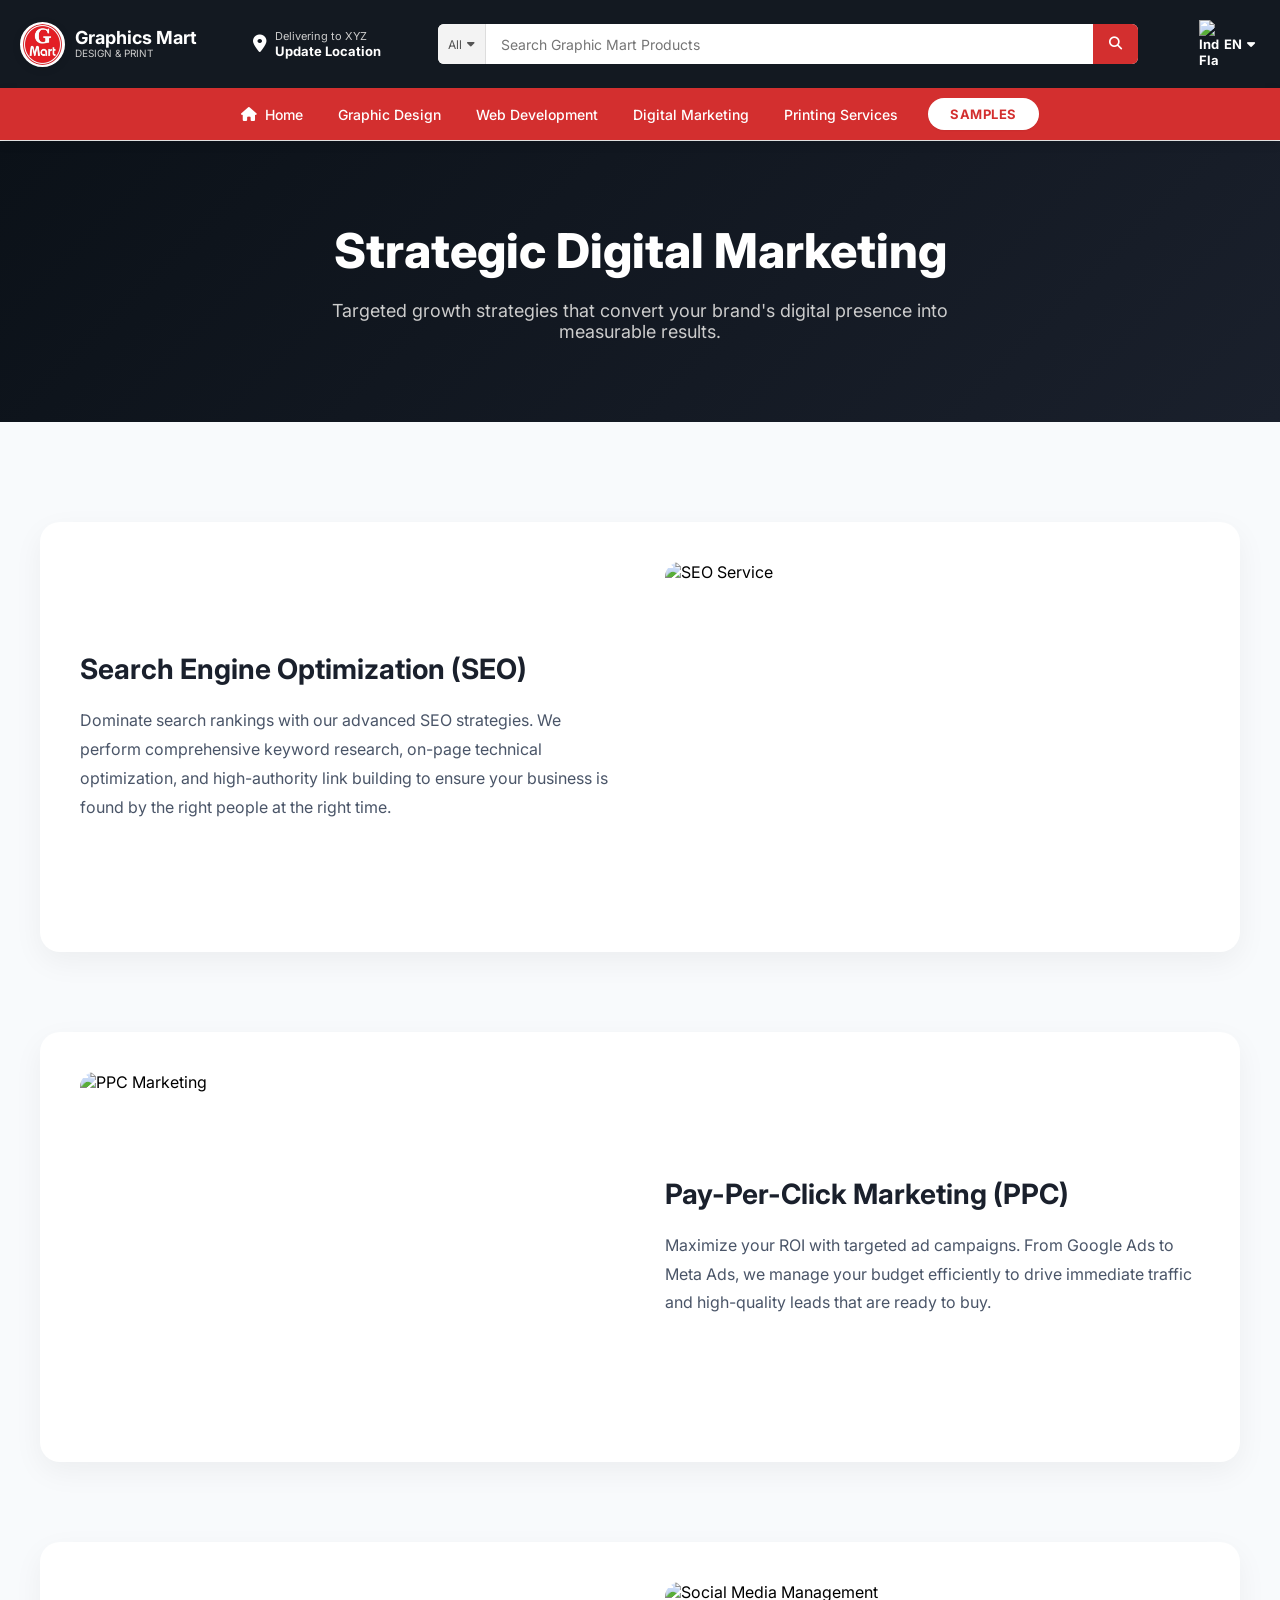
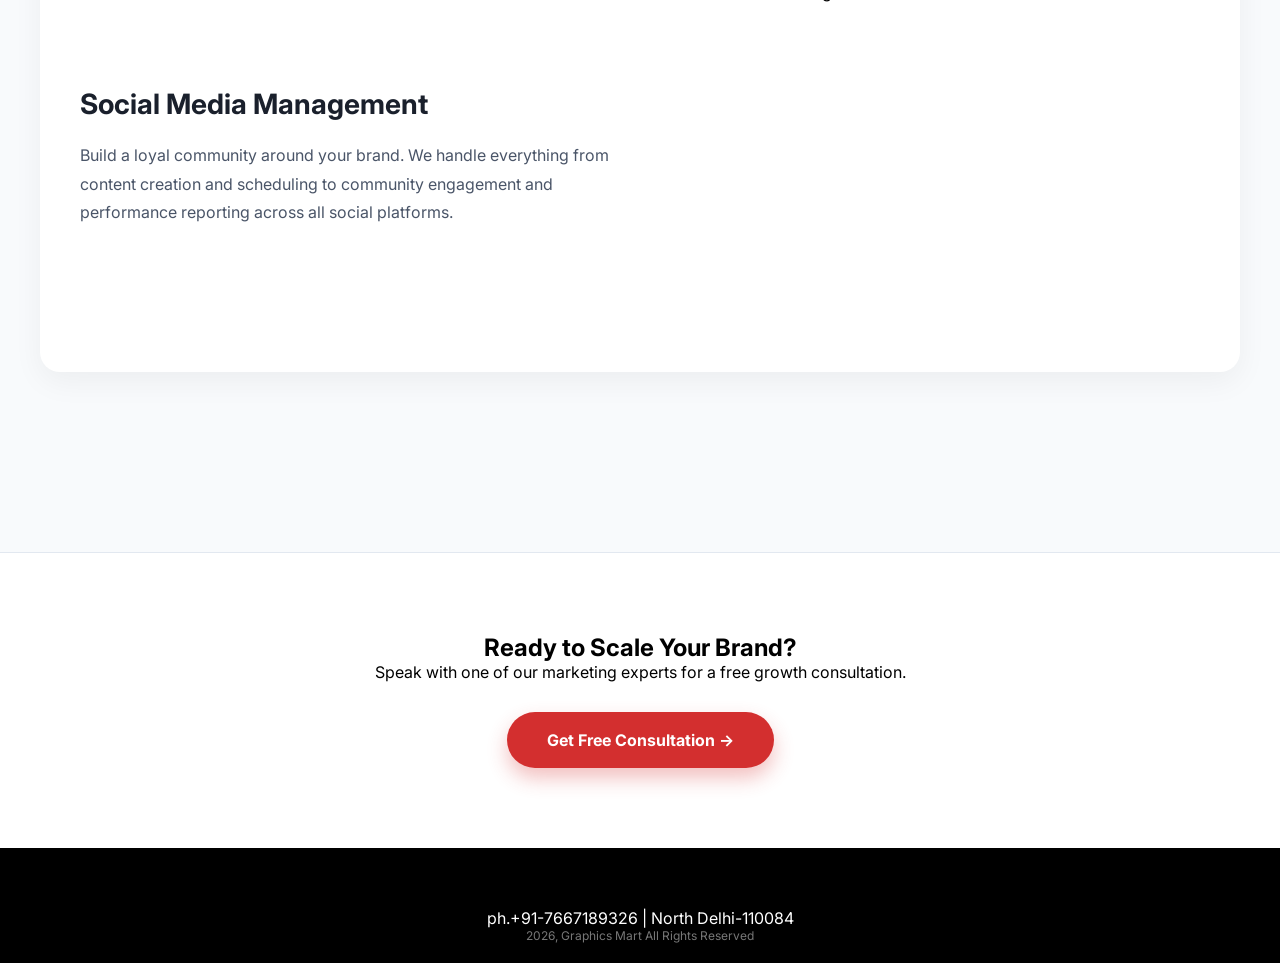
==== digital-marketing.html @ 922ae858 "feat: Add dedicated service pages for Digital Marketing, Web Development, Printing, and Graphic Desi" ====
<!DOCTYPE html>
<html lang="en">

<head>
    <meta charset="UTF-8">
    <meta name="viewport" content="width=device-width, initial-scale=1.0">
    <title>Digital Marketing | Graphics Mart</title>

    <link href="https://fonts.googleapis.com/css2?family=Inter:wght@400;600;700&display=swap" rel="stylesheet">
    <link rel="stylesheet" href="style.css">
    <link rel="stylesheet" href="digital-marketing.css">

    <link rel="stylesheet" href="https://cdnjs.cloudflare.com/ajax/libs/font-awesome/6.5.0/css/all.min.css">
</head>

<body>


    <header class="main-header">
        <div class="top-nav">
            <div class="container-fluid header-flex">
                <div class="logo-section">
                    <a href="index.html" class="logo-box">
                        <img src="assets/logo.png" alt="Graphics Mart Logo" class="brand-logo">
                        <div class="logo-text">
                            <span class="brand-name">Graphics Mart</span>
                            <span class="brand-tagline">Design & Print</span>
                        </div>
                    </a>
                </div>

                <div class="location-section">
                    <i class="fa-solid fa-location-dot"></i>
                    <div class="location-text">
                        <span class="line-1">Delivering to XYZ</span>
                        <span class="line-2">Update Location</span>
                    </div>
                </div>

                <div class="search-section">
                    <div class="search-bar">
                        <div class="search-dropdown">
                            <span>All</span>
                            <i class="fa-solid fa-caret-down"></i>
                        </div>
                        <input type="text" placeholder="Search Graphic Mart Products" class="search-input">
                        <button class="search-btn">
                            <i class="fa-solid fa-magnifying-glass"></i>
                        </button>
                    </div>
                </div>

                <div class="nav-controls">
                    <div class="nav-item language">
                        <img src="https://upload.wikimedia.org/wikipedia/en/thumb/4/41/Flag_of_India.svg/20px-Flag_of_India.svg.png"
                            alt="India Flag" class="flag">
                        <span>EN</span>
                        <i class="fa-solid fa-caret-down"></i>
                        <div class="lang-dropdown">
                            <div class="lang-option active">
                                <img src="https://upload.wikimedia.org/wikipedia/en/thumb/4/41/Flag_of_India.svg/20px-Flag_of_India.svg.png"
                                    alt="India">
                                <span>English (EN) - IN</span>
                            </div>
                            <div class="lang-option">
                                <img src="https://upload.wikimedia.org/wikipedia/en/thumb/a/a4/Flag_of_the_United_States.svg/20px-Flag_of_the_United_States.svg.png"
                                    alt="USA">
                                <span>English (EN) - US</span>
                            </div>
                            <div class="lang-option">
                                <img src="https://upload.wikimedia.org/wikipedia/en/thumb/a/ae/Flag_of_the_United_Kingdom.svg/20px-Flag_of_the_United_Kingdom.svg.png"
                                    alt="UK">
                                <span>English (EN) - UK</span>
                            </div>
                            <div class="lang-option">
                                <img src="https://upload.wikimedia.org/wikipedia/commons/thumb/c/cb/Flag_of_the_United_Arab_Emirates.svg/20px-Flag_of_the_United_Arab_Emirates.svg.png"
                                    alt="UAE">
                                <span>Arabic (AR) - AE</span>
                            </div>
                        </div>
                    </div>
                </div>
                <div class="hamburger" id="hamburger">
                    <span></span><span></span><span></span>
                </div>
            </div>
        </div>

        <div class="sub-nav">
            <div class="container header-flex">
                <ul class="sub-nav-links">
                    <li><a href="index.html"><i class="fa-solid fa-house"></i> Home</a></li>
                    <li><a href="graphic-design.html">Graphic Design</a></li>
                    <li><a href="web-development.html">Web Development</a></li>
                    <li><a href="digital-marketing.html">Digital Marketing</a></li>
                    <li><a href="printing-services.html">Printing Services</a></li>
                </ul>
                <a href="#" class="btn-samples">Samples</a>
            </div>
        </div>
    </header>

    <main>
        <section class="page-hero">
            <div class="container">
                <h1>Strategic <span>Digital Marketing</span></h1>
                <p>Targeted growth strategies that convert your brand's digital presence into measurable results.</p>
            </div>
        </section>

        <section class="marketing-services">
            <div class="container">
                <div class="service-row">
                    <div class="service-text">
                        <h3>Search Engine Optimization (SEO)</h3>
                        <p>Dominate search rankings with our advanced SEO strategies. We perform comprehensive keyword
                            research, on-page technical optimization, and high-authority link building to ensure your
                            business is found by the right people at the right time.</p>
                    </div>
                    <div class="service-img">
                        <img src="https://images.unsplash.com/photo-1460925895917-afdab827c52f?auto=format&fit=crop&q=80&w=800"
                            alt="SEO Service">
                    </div>
                </div>

                <div class="service-row">
                    <div class="service-text">
                        <h3>Pay-Per-Click Marketing (PPC)</h3>
                        <p>Maximize your ROI with targeted ad campaigns. From Google Ads to Meta Ads, we manage your
                            budget efficiently to drive immediate traffic and high-quality leads that are ready to buy.
                        </p>
                    </div>
                    <div class="service-img">
                        <img src="https://images.unsplash.com/photo-1557838923-2985c318be48?auto=format&fit=crop&q=80&w=800"
                            alt="PPC Marketing">
                    </div>
                </div>

                <div class="service-row">
                    <div class="service-text">
                        <h3>Social Media Management</h3>
                        <p>Build a loyal community around your brand. We handle everything from content creation and
                            scheduling to community engagement and performance reporting across all social platforms.
                        </p>
                    </div>
                    <div class="service-img">
                        <img src="https://images.unsplash.com/photo-1611162616305-c69b3fa7fbe0?auto=format&fit=crop&q=80&w=800"
                            alt="Social Media Management">
                    </div>
                </div>
            </div>
        </section>

        <section class="cta-section">
            <div class="container">
                <h2>Ready to Scale Your Brand?</h2>
                <p>Speak with one of our marketing experts for a free growth consultation.</p>
                <div style="margin-top: 30px;">
                    <a href="https://wa.me/917667189326" class="btn-large">Get Free Consultation &rarr;</a>
                </div>
            </div>
        </section>
    </main>

    <footer class="main-footer">
        <div class="container text-center">
            <p>ph.+91-7667189326 | North Delhi-110084</p>
        </div>
        <div class="footer-bottom">
            <p>2026, Graphics Mart All Rights Reserved</p>
        </div>
    </footer>

    <script src="script.js"></script>
</body>

</html>
---- style.css ----
/* --- Global Styles --- */
:root {
    --primary: #d32f2f;
    --dark: #0b1118;
    --gray: #666;
    --light: #f4f4f4;
    --white: #ffffff;

    /* Premium Shadow Tokens */
    --shadow-sm: 0 1px 2px 0 rgba(0, 0, 0, 0.05);
    --shadow-md: 0 4px 6px -1px rgba(0, 0, 0, 0.1), 0 2px 4px -1px rgba(0, 0, 0, 0.06);
    --shadow-lg: 0 10px 15px -3px rgba(0, 0, 0, 0.1), 0 4px 6px -2px rgba(0, 0, 0, 0.05);
    --shadow-xl: 0 20px 25px -5px rgba(0, 0, 0, 0.1), 0 10px 10px -5px rgba(0, 0, 0, 0.04);
    --container-max: 1440px;
    /* Modern ultra-wide container */
}

* {
    margin: 0;
    padding: 0;
    box-sizing: border-box;
    font-family: 'Inter', sans-serif;
}

html {
    scroll-behavior: smooth;
}

.container {
    max-width: var(--container-max);
    margin: 0 auto;
    padding: 0 40px;
    /* Greater side padding for whitespace */
}

.text-center {
    text-align: center;
}

/* --- Header & Navigation --- */
.main-header {
    width: 100%;
    position: sticky;
    top: 0;
    z-index: 2000;
    background: rgba(255, 255, 255, 0.8);
    backdrop-filter: blur(12px);
    /* Glassmorphism effect */
    border-bottom: 1px solid rgba(0, 0, 0, 0.05);
}

.top-nav {
    background: #131921;
    color: var(--white);
    padding: 10px 0;
    min-height: 60px;
}

.header-flex {
    display: flex;
    align-items: center;
    justify-content: space-between;
    gap: 15px;
}

.container-fluid {
    padding: 0 20px;
    width: 100%;
}

/* Logo Styles */
.logo-box {
    display: flex;
    align-items: center;
    text-decoration: none;
    gap: 10px;
}

.brand-logo {
    width: 45px;
    height: 45px;
    object-fit: contain;
    border-radius: 50%;
    /* Matching the circular theme */
    border: 2px solid white;
    background: white;
    /* White background to make the red logo pop */
    box-shadow: 0 2px 8px rgba(0, 0, 0, 0.1);
}

.logo-text {
    display: flex;
    flex-direction: column;
}

.brand-name {
    color: white;
    font-weight: 700;
    font-size: 18px;
    line-height: 1;
}

.brand-tagline {
    color: #ccc;
    font-size: 10px;
    text-transform: uppercase;
}

/* Location Styles */
.location-section {
    display: flex;
    align-items: center;
    gap: 8px;
    cursor: pointer;
    min-width: 130px;
}

.location-section i {
    font-size: 18px;
}

.location-text {
    display: flex;
    flex-direction: column;
}

.location-text .line-1 {
    font-size: 11px;
    color: #ccc;
}

.location-text .line-2 {
    font-size: 13px;
    font-weight: 700;
}

/* Search Bar Styles */
.search-section {
    flex-grow: 1;
    max-width: 700px;
}

.search-bar {
    display: flex;
    background: white;
    border-radius: 6px;
    overflow: hidden;
    height: 40px;
    box-shadow: inset 0 2px 4px 0 rgba(0, 0, 0, 0.06);
    /* Inner shadow for depth */
}

.search-dropdown {
    background: #f3f3f3;
    color: #555;
    padding: 0 10px;
    display: flex;
    align-items: center;
    gap: 5px;
    font-size: 12px;
    border-right: 1px solid #ddd;
    cursor: pointer;
}

.search-input {
    flex-grow: 1;
    border: none;
    padding: 0 15px;
    outline: none;
    font-size: 14px;
}

.search-btn {
    background: #d32f2f;
    color: white;
    border: none;
    width: 45px;
    display: flex;
    align-items: center;
    justify-content: center;
    cursor: pointer;
    transition: 0.2s;
}

.search-btn:hover {
    background: #b71c1c;
}

/* Nav Controls */
.nav-controls {
    display: flex;
    align-items: center;
    gap: 20px;
}

.nav-item {
    display: flex;
    flex-direction: column;
    cursor: pointer;
}

.nav-item .line-1 {
    font-size: 11px;
    color: #ccc;
}

.nav-item .line-2 {
    font-size: 13px;
    font-weight: 700;
}

.nav-item.language {
    position: relative;
    /* For absolute positioning of dropdown */
    flex-direction: row;
    align-items: center;
    gap: 5px;
    font-size: 13px;
    font-weight: 700;
    padding: 10px 5px;
}

.lang-dropdown {
    position: absolute;
    top: 100%;
    left: 0;
    background: white;
    min-width: 180px;
    border-radius: 6px;
    box-shadow: var(--shadow-lg);
    border: 1px solid #eef2f6;
    padding: 10px 0;
    opacity: 0;
    visibility: hidden;
    transform: translateY(10px);
    transition: all 0.3s ease;
    z-index: 1001;
    color: var(--dark);
}

.nav-item.language:hover .lang-dropdown {
    opacity: 1;
    visibility: visible;
    transform: translateY(0);
}

.lang-option {
    display: flex;
    align-items: center;
    gap: 12px;
    padding: 10px 15px;
    transition: background 0.2s ease;
    cursor: pointer;
    font-weight: 500;
    font-size: 13px;
}

.lang-option:hover {
    background: #f8fafc;
}

.lang-option.active {
    background: #fff5f5;
    color: var(--primary);
}

.lang-option img {
    width: 20px;
    height: auto;
    border-radius: 2px;
}

.flag {
    width: 20px;
    height: auto;
}

.cart {
    display: flex;
    flex-direction: row !important;
    align-items: flex-end;
    gap: 5px;
}

.cart-icon-box {
    position: relative;
    font-size: 22px;
}

.cart-count {
    position: absolute;
    top: -8px;
    right: -8px;
    background: #d32f2f;
    color: white;
    font-size: 11px;
    font-weight: 700;
    padding: 2px 5px;
    border-radius: 50%;
    min-width: 18px;
    text-align: center;
}

.cart-text {
    font-weight: 700;
    font-size: 14px;
}

/* Sub Nav (Red Bar) */
.sub-nav {
    background: #d32f2f;
    padding: 0;
    min-height: 52px;
    display: flex;
    align-items: center;
    box-shadow: 0 4px 10px rgba(0, 0, 0, 0.1);
}

.sub-nav .header-flex {
    justify-content: flex-start;
    gap: 30px;
}

.sub-nav-links {
    display: flex;
    list-style: none;
    gap: 35px;
    /* Increased spacing */
    flex-grow: 1;
}

.sub-nav-links a {
    color: white;
    text-decoration: none;
    font-size: 14px;
    font-weight: 500;
    display: flex;
    align-items: center;
    gap: 8px;
    padding: 14px 0;
    transition: 0.2s;
}

.sub-nav-links a:hover {
    color: #ffd8a8;
}

.btn-samples {
    background: white;
    color: #d32f2f;
    padding: 8px 22px;
    border-radius: 50px;
    text-decoration: none;
    font-weight: 700;
    font-size: 13px;
    margin-left: auto;
    text-transform: uppercase;
    letter-spacing: 0.5px;
    box-shadow: var(--shadow-sm);
    transition: all 0.3s ease;
}

.btn-samples:hover {
    transform: translateY(-2px);
    box-shadow: var(--shadow-md);
    background: #ffffff;
}

/* Hamburger for Mobile */
.hamburger {
    display: none;
    flex-direction: column;
    gap: 5px;
    cursor: pointer;
}

.hamburger span {
    width: 25px;
    height: 3px;
    background: white;
}

/* Responsive Styles */
@media (max-width: 1024px) {

    .location-section,
    .nav-item.orders {
        display: none;
    }
}

@media (max-width: 768px) {
    .search-section {
        order: 3;
        width: 100%;
        max-width: 100%;
        margin-top: 10px;
    }

    .header-flex {
        flex-wrap: wrap;
    }

    .nav-controls {
        gap: 15px;
    }

    .nav-item.language,
    .nav-item.account .line-1 {
        display: none;
    }

    .sub-nav {
        overflow-x: auto;
    }

    .sub-nav-links {
        white-space: nowrap;
        padding-bottom: 5px;
    }

    .hamburger {
        display: flex;
    }

    .sub-nav {
        position: absolute;
        top: 100%;
        left: 0;
        width: 100%;
        max-height: 0;
        overflow: hidden;
        transition: max-height 0.3s ease;
        background: #d32f2f;
    }

    .sub-nav.active {
        max-height: 500px;
        padding-bottom: 10px;
    }

    .sub-nav-links {
        flex-direction: column;
        padding: 10px 20px;
        gap: 15px;
    }
}

@media (max-width: 480px) {
    .logo-text {
        display: none;
    }

    .cart-text {
        display: none;
    }
}

/* --- Hero --- */
.hero {
    display: grid;
    grid-template-columns: 1fr 1fr;
    gap: 50px;
    padding: 100px 40px;
    align-items: center;
    background: #ffffff;
    border-bottom: 1px solid #e2e8f0;
    box-shadow: 0 15px 40px rgba(0, 0, 0, 0.05), 0 5px 15px rgba(0, 0, 0, 0.02);
    position: relative;
    z-index: 5;
}

.hero-content h1 {
    font-size: 52px;
    line-height: 1.1;
    margin-bottom: 20px;
}

.hero-content h1 span {
    color: var(--primary);
}

.hero-content p {
    font-size: 18px;
    color: var(--gray);
    margin-bottom: 30px;
}

.btn-primary {
    background: var(--dark);
    color: var(--white);
    padding: 15px 35px;
    border-radius: 5px;
    text-decoration: none;
    display: inline-block;
    font-weight: 600;
}

.hero-image {
    position: relative;
}

.hero-image img {
    width: 100%;
    border-radius: 15px;
    box-shadow: 0 20px 40px rgba(0, 0, 0, 0.1);
}

.stat-badge {
    position: absolute;
    bottom: 20px;
    right: -10px;
    background: var(--white);
    padding: 15px 25px;
    border-radius: 10px;
    box-shadow: 0 10px 30px rgba(0, 0, 0, 0.1);
}

.stat-badge .count {
    display: block;
    font-size: 24px;
    font-weight: 700;
    color: var(--primary);
}

.stat-badge .label {
    font-size: 12px;
    color: var(--gray);
}

/* --- Services Section --- */
.services-section {
    background: #ffffff;
    padding: 100px 0;
    border-bottom: 1px solid #e2e8f0;
    box-shadow: 0 15px 40px rgba(0, 0, 0, 0.05);
    position: relative;
    z-index: 4;
}

.section-header h2 {
    font-size: 42px;
    font-weight: 800;
    margin-bottom: 20px;
    color: #1a1a1a;
}

.section-header h2 span {
    color: var(--primary);
}

.section-header p {
    margin-bottom: 60px;
    color: var(--gray);
    max-width: 600px;
    margin-left: auto;
    margin-right: auto;
    line-height: 1.8;
}

/* --- Professional Services Grid & Cards --- */
.services-grid {
    display: grid;
    grid-template-columns: repeat(auto-fit, minmax(280px, 1fr));
    gap: 30px;
    margin-top: 40px;
}

.service-card {
    background: #ffffff;
    border-radius: 12px;
    padding: 40px 30px;
    position: relative;
    border: 1px solid #eef2f6;
    text-align: left;
    /* Alignment improved to left for professional feel */
    display: flex;
    flex-direction: column;
    justify-content: space-between;
    height: 100%;
    transition: all 0.4s cubic-bezier(0.4, 0, 0.2, 1);
    box-shadow: var(--shadow-md);
}

.service-card::after {
    content: '';
    position: absolute;
    bottom: 0;
    left: 0;
    width: 0;
    height: 3px;
    background: var(--primary);
    transition: width 0.4s ease;
    border-radius: 0 0 0 12px;
}

.service-card:hover {
    transform: translateY(-10px);
    box-shadow: var(--shadow-xl);
    border-color: rgba(211, 47, 47, 0.15);
}

.service-card:hover::after {
    width: 100%;
}

.icon-box {
    font-size: 32px;
    /* Smoother icon size */
    width: 64px;
    height: 64px;
    background: #fff5f5;
    border-radius: 10px;
    display: flex;
    align-items: center;
    justify-content: center;
    margin-bottom: 24px;
    color: var(--primary);
    transition: transform 0.3s ease;
}

.service-card:hover .icon-box {
    transform: rotate(-5deg) scale(1.1);
    background: var(--primary);
    color: white;
    box-shadow: 0 0 20px rgba(211, 47, 47, 0.4);
    /* Glow effect */
}

.service-card h3 {
    font-size: 20px;
    margin-bottom: 15px;
    color: #1a202c;
    font-weight: 700;
    line-height: 1.4;
}

.service-card p {
    font-size: 14.5px;
    color: #4a5568;
    line-height: 1.7;
    margin-bottom: 25px;
    flex-grow: 1;
}

/* Premium Link Styling */
.cta-link {
    color: var(--primary);
    font-weight: 600;
    text-decoration: none;
    font-size: 14px;
    display: inline-flex;
    align-items: center;
    gap: 8px;
    transition: all 0.3s ease;
}

.cta-link i {
    font-size: 12px;
    transition: transform 0.3s ease;
}

.service-card:hover .cta-link i {
    transform: translateX(4px);
}

/* --- Portfolio --- */
.portfolio-section {
    padding: 100px 20px;
    background: #f8fafc;
    border-bottom: 2px solid #e2e8f0;
    box-shadow: 0 20px 50px rgba(0, 0, 0, 0.06);
    position: relative;
    z-index: 3;
}

.portfolio-grid {
    display: grid;
    grid-template-columns: repeat(3, 1fr);
    gap: 20px;
}

.portfolio-item {
    position: relative;
    overflow: hidden;
    border-radius: 12px;
}

.portfolio-item img {
    width: 100%;
    height: 320px;
    object-fit: cover;
    border-radius: 12px;
    transition: all 0.5s cubic-bezier(0.4, 0, 0.2, 1);
    box-shadow: var(--shadow-md);
    display: block;
}

.portfolio-info {
    position: absolute;
    bottom: 0;
    left: 0;
    width: 100%;
    padding: 30px 20px;
    background: linear-gradient(to top, rgba(11, 17, 24, 0.9) 0%, rgba(11, 17, 24, 0.45) 60%, transparent 100%);
    color: white;
    transform: translateY(20px);
    opacity: 0;
    transition: all 0.4s ease;
    pointer-events: none;
}

.portfolio-item:hover img {
    transform: scale(1.1);
    filter: brightness(0.7);
}

.portfolio-item:hover .portfolio-info {
    transform: translateY(0);
    opacity: 1;
}

.portfolio-info h3 {
    font-size: 18px;
    font-weight: 700;
    margin-bottom: 4px;
    color: #ffffff;
}

.portfolio-info p {
    font-size: 13px;
    color: #ffd8a8;
    font-weight: 500;
    text-transform: uppercase;
    letter-spacing: 1px;
}

/* --- Footer & Trust Section --- */
.trust-badges {
    background: #ffffff;
    padding: 80px 0;
    border-top: 1px solid #e2e8f0;
    border-bottom: 2px solid #e2e8f0;
    box-shadow: 0 -10px 40px rgba(0, 0, 0, 0.04);
}

.badge-grid {
    display: flex;
    justify-content: space-around;
    align-items: center;
    flex-wrap: wrap;
    gap: 20px;
}

.badge-item {
    display: flex;
    align-items: center;
    gap: 15px;
}

.icon-badge {
    width: 60px;
    height: 60px;
    background: #fff5f5;
    border-radius: 50%;
    display: flex;
    align-items: center;
    justify-content: center;
    color: var(--primary);
    font-size: 28px;
    border: 2px solid #fee2e2;
    transition: all 0.3s ease;
}

.badge-item:hover .icon-badge {
    background: var(--primary);
    color: white;
    transform: rotateY(360deg);
}

.badge-item span {
    font-weight: 700;
    font-size: 15px;
    color: #4b5563;
    letter-spacing: 0.3px;
}

.back-to-top {
    background: #4b00d1;
    /* Purple bar from screenshot */
    color: white;
    text-align: center;
    padding: 12px 0;
    cursor: pointer;
    font-size: 14px;
    font-weight: 600;
}

.back-to-top:hover {
    background: #3a00a3;
}

.footer-auth {
    background: #4b00d1;
    padding: 20px 0;
    border-top: 1px solid rgba(255, 255, 255, 0.1);
}

.btn-signin {
    background: #ffff00;
    /* Yellow button */
    color: #000;
    border: none;
    padding: 10px 60px;
    border-radius: 5px;
    font-weight: 700;
    font-size: 14px;
    cursor: pointer;
    box-shadow: 0 4px 0 #cccc00;
}

.btn-signin:hover {
    background: #e6e600;
}

.main-footer {
    background: #000000;
    /* Solid black as per screenshot */
    color: #ffffff;
    padding: 60px 0 20px;
}

.footer-grid {
    display: grid;
    grid-template-columns: repeat(4, 1fr);
    gap: 30px;
    margin-bottom: 40px;
}

.footer-col h3 {
    font-size: 15px;
    margin-bottom: 20px;
    color: #ffffff;
    font-weight: 700;
}

.footer-col ul {
    list-style: none;
}

.footer-col ul li {
    margin-bottom: 12px;
}

.footer-col ul li a {
    color: #cccccc;
    text-decoration: none;
    font-size: 13px;
    transition: 0.3s;
}

.footer-col ul li a:hover {
    color: #ffffff;
    text-decoration: underline;
}

.contact-col p {
    font-size: 13px;
    color: #cccccc;
    line-height: 1.6;
    margin-bottom: 15px;
}

.social-links {
    margin-top: 20px;
}

.social-links span {
    display: block;
    font-size: 13px;
    font-weight: 700;
    margin-bottom: 10px;
}

.social-icons {
    display: flex;
    gap: 10px;
}

.social-icons i {
    font-size: 20px;
    cursor: pointer;
    background: white;
    width: 28px;
    height: 28px;
    display: flex;
    align-items: center;
    justify-content: center;
    border-radius: 4px;
}

.payment-methods {
    border-top: 1px solid #333;
    padding-top: 30px;
    margin-bottom: 30px;
}

.payment-methods p {
    font-size: 13px;
    margin-bottom: 15px;
    font-weight: 700;
}

.payment-icons {
    display: flex;
    justify-content: center;
    gap: 20px;
    align-items: center;
}

.payment-icons img {
    height: 25px;
    filter: brightness(0.9);
}

.footer-bottom {
    text-align: center;
    border-top: none;
    padding-top: 0;
    color: #777;
    font-size: 12px;
}

/* Responsiveness for Footer */
@media (max-width: 992px) {
    .footer-grid {
        grid-template-columns: repeat(2, 1fr);
    }
}

@media (max-width: 600px) {
    .footer-grid {
        grid-template-columns: 1fr;
    }

    .badge-grid {
        flex-direction: column;
        align-items: flex-start;
        padding-left: 20px;
    }
}

/* --- Mobile Responsiveness --- */
@media (max-width: 992px) {
    .hero {
        grid-template-columns: 1fr;
        text-align: center;
    }

    .hero-content h1 {
        font-size: 40px;
    }

    /* Hide for simplicity on mobile */
}

@media (max-width: 600px) {
    .hero-content h1 {
        font-size: 32px;
    }

    .portfolio-grid {
        grid-template-columns: 1fr;
    }
}

/* --- Printo-Style Additions --- */

/* Notice Bar */
.notice-bar {
    background: #fff4e5;
    padding: 12px 0;
    text-align: center;
    border-bottom: 1px solid #ffd8a8;
    box-shadow: var(--shadow-sm);
    position: relative;
    z-index: 10;
}

.notice-bar p {
    font-size: 13px;
    color: #856404;
    font-weight: 500;
}

.notice-bar a {
    color: var(--primary);
    font-weight: 700;
    text-decoration: none;
    margin-left: 5px;
}

/* Promo Slider */
.promo-slider {
    width: 100%;
    overflow: hidden;
    position: relative;
    background: #f8f9fa;
}

.slider-container {
    position: relative;
    max-width: 100%;
}

.slider-track {
    display: flex;
    transition: transform 0.6s cubic-bezier(0.45, 0, 0.55, 1);
}

.slide {
    min-width: 100%;
    flex-shrink: 0;
}

.slide img {
    width: 100%;
    max-height: 450px;
    object-fit: cover;
    display: block;
}

.slider-dots {
    position: absolute;
    bottom: 20px;
    left: 50%;
    transform: translateX(-50%);
    display: flex;
    gap: 8px;
    z-index: 5;
}

.dot {
    width: 10px;
    height: 10px;
    border-radius: 50%;
    background: rgba(255, 255, 255, 0.6);
    border: 1px solid rgba(0, 0, 0, 0.1);
    cursor: pointer;
    transition: 0.3s;
}

.dot.active {
    background: var(--primary);
    transform: scale(1.2);
}

.slider-arrow {
    position: absolute;
    top: 50%;
    transform: translateY(-50%);
    background: rgba(255, 255, 255, 0.8);
    border: none;
    width: 40px;
    height: 40px;
    border-radius: 50%;
    cursor: pointer;
    box-shadow: 0 2px 10px rgba(0, 0, 0, 0.1);
    display: flex;
    align-items: center;
    justify-content: center;
    z-index: 5;
    transition: 0.3s;
}

.slider-arrow:hover {
    background: var(--primary);
    color: white;
}

.slider-arrow.prev {
    left: 20px;
}

.slider-arrow.next {
    right: 20px;
}

/* --- Core Expertise Section (Upgraded UI) --- */
.categories-section {
    padding: 80px 0;
    background: #f8fafc;
    /* More distinct background */
    border-top: 2px solid #e2e8f0;
    /* Stronger top border */
    border-bottom: 2px solid #e2e8f0;
    /* Stronger bottom border */
    box-shadow: inset 0 10px 40px rgba(0, 0, 0, 0.03);
    /* Interior shadow for depth */
    position: relative;
    overflow: hidden;
}

.expertise-header {
    max-width: 800px;
    margin: 0 auto 50px;
}

.section-title {
    font-size: 42px;
    margin-bottom: 15px;
    font-weight: 900;
    color: var(--dark);
    letter-spacing: -0.5px;
}

.section-title span {
    color: var(--primary);
    position: relative;
    z-index: 1;
}

.section-title span::after {
    content: '';
    position: absolute;
    bottom: 5px;
    left: 0;
    width: 100%;
    height: 10px;
    background: rgba(211, 47, 47, 0.08);
    z-index: -1;
}



.categories-grid {
    display: grid;
    grid-template-columns: repeat(auto-fit, minmax(180px, 1fr));
    gap: 30px;
}

.category-item {
    background: white;
    padding: 35px 20px;
    border-radius: 16px;
    transition: all 0.4s cubic-bezier(0.4, 0, 0.2, 1);
    cursor: pointer;
    border: 1px solid #eef2f6;
    display: flex;
    flex-direction: column;
    align-items: center;
    /* Much deeper initial shadow for premium feel */
    box-shadow: 0 10px 30px rgba(0, 0, 0, 0.08), 0 4px 12px rgba(0, 0, 0, 0.03);
    text-align: center;
}

.category-item .img-container {
    width: 100px;
    height: 100px;
    border-radius: 50%;
    margin-bottom: 20px;
    overflow: hidden;
    border: 3px solid #fff;
    /* Deeper shadow on the circular image itself */
    box-shadow: 0 8px 24px rgba(0, 0, 0, 0.15);
    transition: all 0.4s ease;
}

.cat-img {
    width: 100%;
    height: 100%;
    object-fit: cover;
}

.category-item p {
    font-size: 15px;
    font-weight: 700;
    color: #2d3748;
    margin: 0;
    transition: color 0.3s ease;
}

/* Hover State - Dramatic Reflection & Depth */
.category-item:hover {
    transform: translateY(-15px);
    box-shadow: 0 30px 60px rgba(0, 0, 0, 0.15), 0 15px 25px rgba(0, 0, 0, 0.05);
    border-color: rgba(211, 47, 47, 0.15);
}

.category-item:hover .img-container {
    transform: scale(1.1);
    box-shadow: 0 0 20px rgba(211, 47, 47, 0.2);
}

.category-item:hover p {
    color: var(--primary);
}

@media (max-width: 768px) {
    .slide img {
        max-height: 250px;
    }

    .slider-arrow {
        display: none;
        /* Hide arrows on mobile for cleaner look like Printo */
    }

    .categories-grid {
        grid-template-columns: repeat(3, 1fr);
    }
}

/* --- Floating WhatsApp Button --- */
.whatsapp-float {
    position: fixed;
    bottom: 30px;
    right: 30px;
    width: 60px;
    height: 60px;
    background-color: #25d366;
    color: #FFF;
    border-radius: 50px;
    text-align: center;
    font-size: 30px;
    box-shadow: 2px 2px 15px rgba(0, 0, 0, 0.2);
    z-index: 3000;
    display: flex;
    align-items: center;
    justify-content: center;
    text-decoration: none;
    transition: all 0.3s ease;
    animation: pulse-whatsapp 2s infinite;
}

.whatsapp-float:hover {
    background-color: #128c7e;
    transform: scale(1.1);
}

.whatsapp-tooltip {
    position: absolute;
    right: 75px;
    background: #333;
    color: #fff;
    padding: 8px 15px;
    border-radius: 8px;
    font-size: 14px;
    white-space: nowrap;
    opacity: 0;
    visibility: hidden;
    transition: all 0.3s ease;
}

.whatsapp-float:hover .whatsapp-tooltip {
    opacity: 1;
    visibility: visible;
}

@keyframes pulse-whatsapp {
    0% {
        box-shadow: 0 0 0 0 rgba(37, 211, 102, 0.5);
    }

    70% {
        box-shadow: 0 0 0 20px rgba(37, 211, 102, 0);
    }

    100% {
        box-shadow: 0 0 0 0 rgba(37, 211, 102, 0);
    }
}

/* Responsiveness for Mobile */
@media (max-width: 768px) {
    .whatsapp-float {
        bottom: 20px;
        right: 20px;
        width: 50px;
        height: 50px;
        font-size: 25px;
    }

    .whatsapp-tooltip {
        display: none;
    }
}
---- digital-marketing.css ----
/* Digital Marketing Page - Specific Styles */
.page-hero {
    padding: 80px 0;
    background: linear-gradient(135deg, #0b1118 0%, #1a202c 100%);
    color: white;
    text-align: center;
}

.page-hero h1 {
    font-size: 48px;
    margin-bottom: 20px;
    font-weight: 800;
}

.page-hero p {
    font-size: 18px;
    color: #ccc;
    max-width: 700px;
    margin: 0 auto;
}

.marketing-services {
    padding: 100px 0;
    background: #f8fafc;
}

.service-row {
    display: flex;
    align-items: center;
    gap: 50px;
    margin-bottom: 80px;
    padding: 40px;
    background: white;
    border-radius: 20px;
    box-shadow: 0 10px 30px rgba(0, 0, 0, 0.05);
}

.service-row:nth-child(even) {
    flex-direction: row-reverse;
}

.service-text {
    flex: 1;
}

.service-text h3 {
    font-size: 28px;
    margin-bottom: 20px;
    color: #1a202c;
}

.service-text p {
    font-size: 16px;
    color: #4a5568;
    line-height: 1.8;
}

.service-img {
    flex: 1;
    border-radius: 15px;
    overflow: hidden;
    height: 350px;
}

.service-img img {
    width: 100%;
    height: 100%;
    object-fit: cover;
}

.cta-section {
    padding: 80px 0;
    background: #ffffff;
    text-align: center;
    border-top: 1px solid #e2e8f0;
}

.btn-large {
    background: #d32f2f;
    color: white;
    padding: 18px 40px;
    border-radius: 50px;
    text-decoration: none;
    font-weight: 700;
    font-size: 16px;
    display: inline-block;
    transition: all 0.3s ease;
    box-shadow: 0 10px 20px rgba(211, 47, 47, 0.3);
}

.btn-large:hover {
    transform: translateY(-3px);
    box-shadow: 0 15px 30px rgba(211, 47, 47, 0.4);
    background: #b71c1c;
}

@media (max-width: 768px) {
    .service-row {
        flex-direction: column !important;
        text-align: center;
    }
}
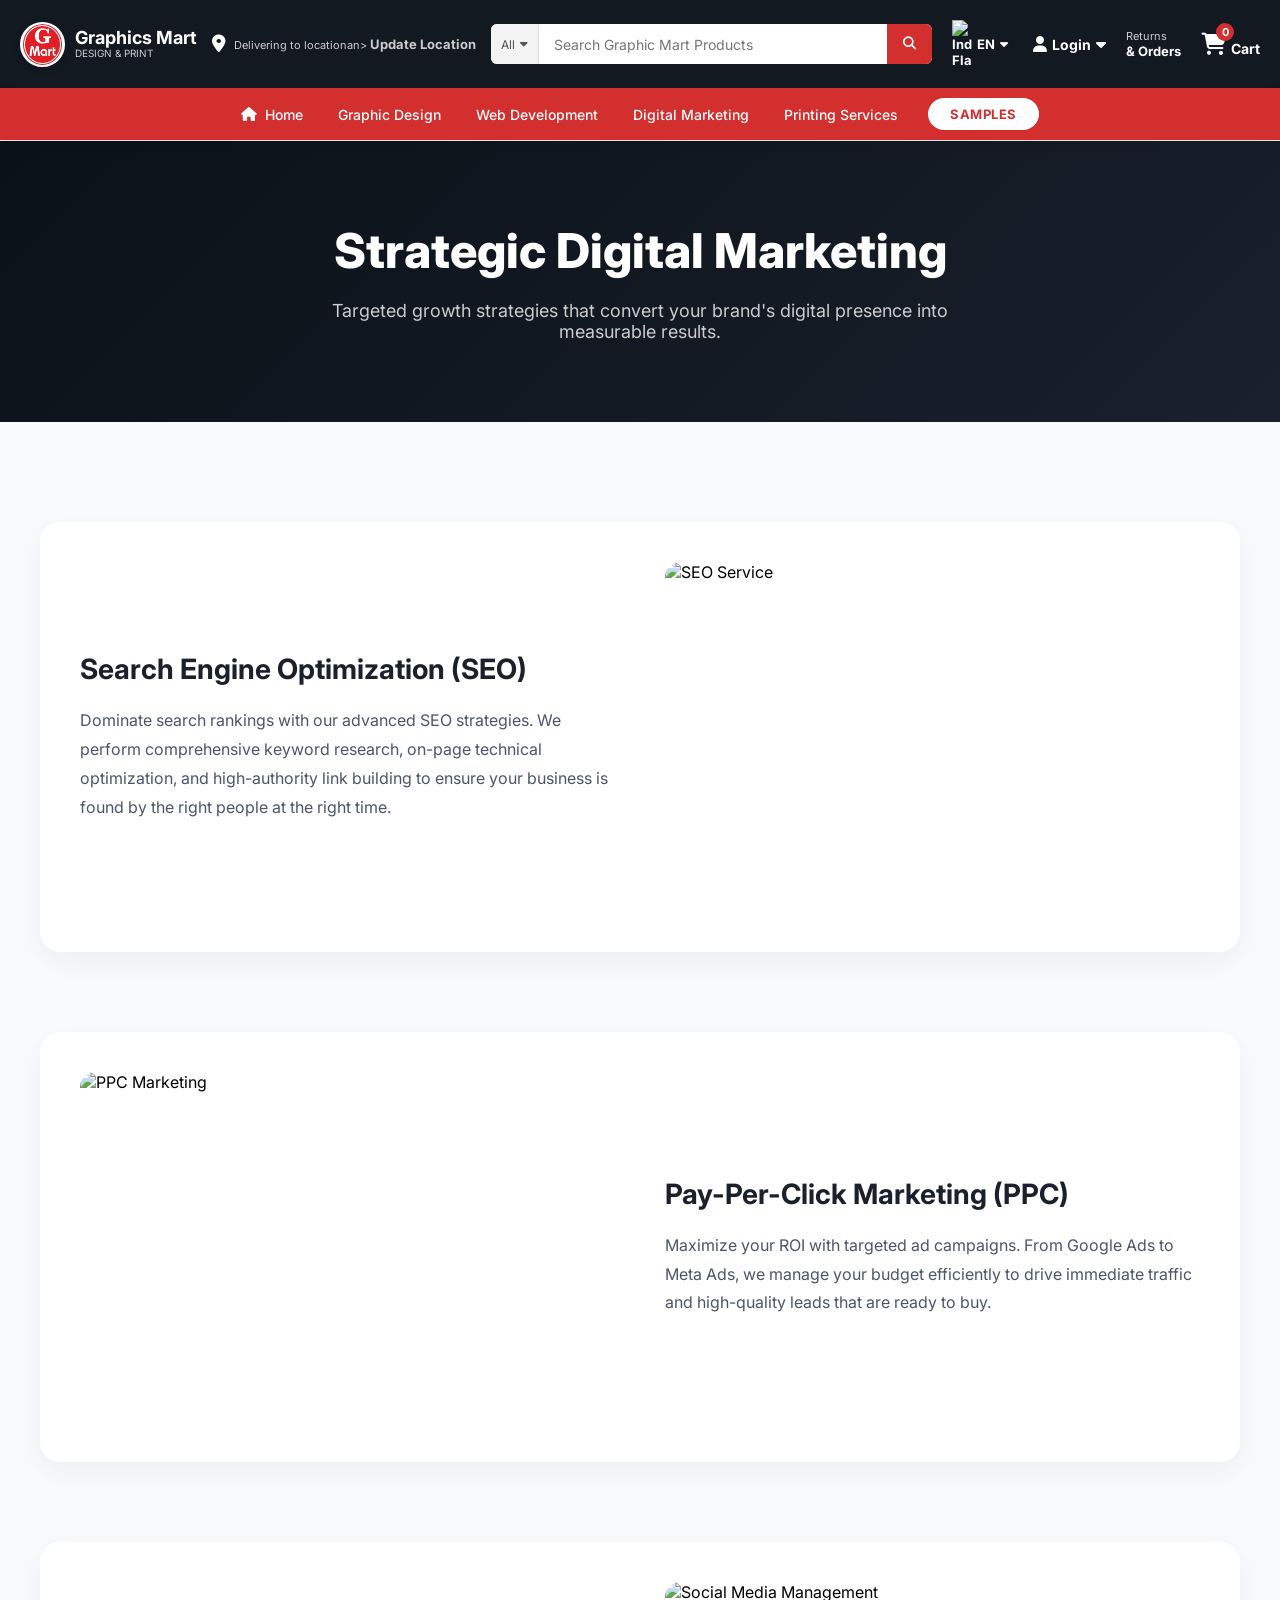
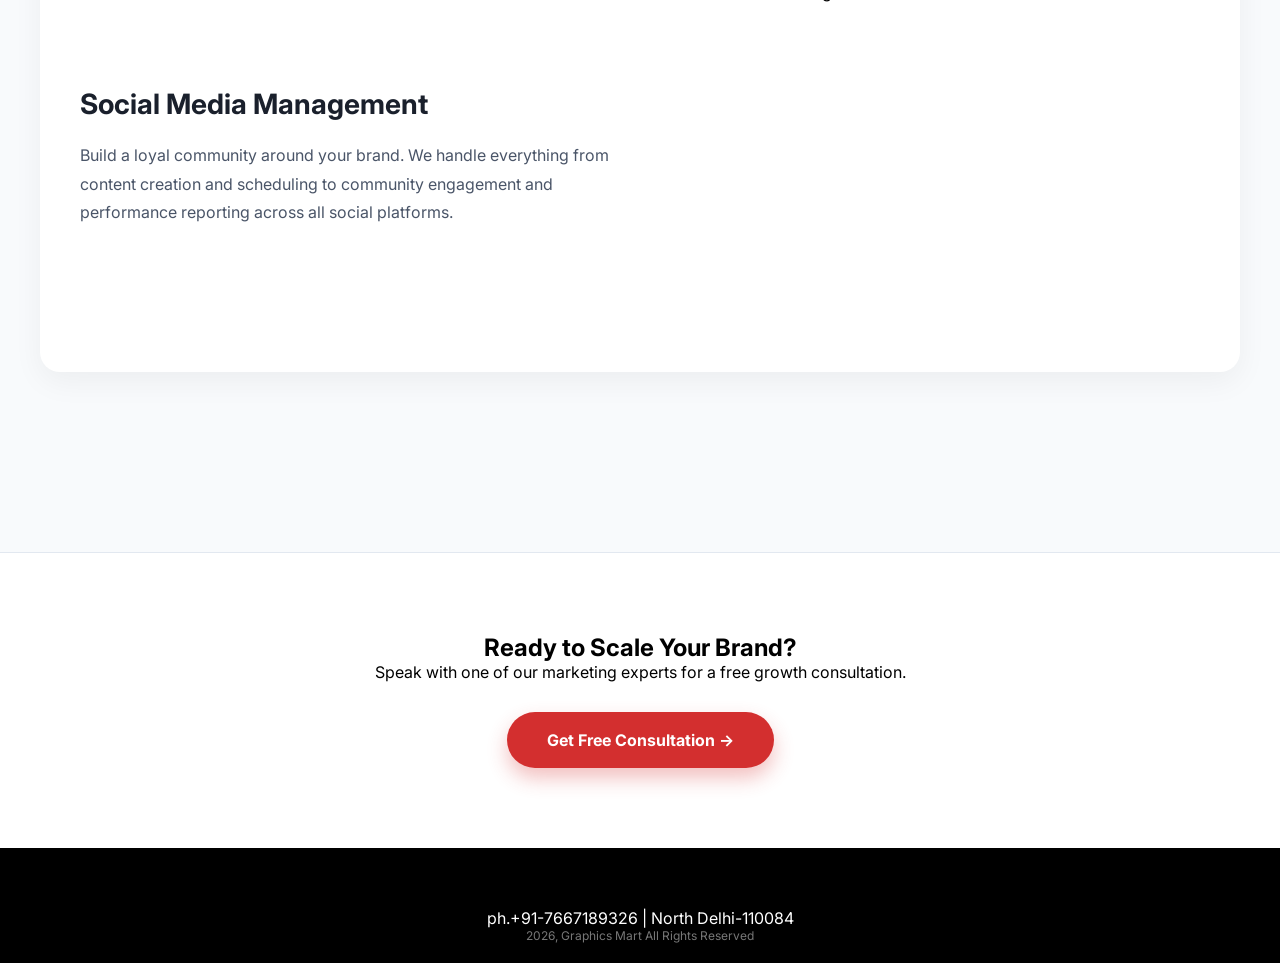
==== commit b68fb9a9: "feat: Add login, orders, and cart navigation to the header, widen the search bar, and update locatio" ====
--- a/digital-marketing.html
+++ b/digital-marketing.html
@@ -32,8 +32,8 @@
                 <div class="location-section">
                     <i class="fa-solid fa-location-dot"></i>
                     <div class="location-text">
-                        <span class="line-1">Delivering to XYZ</span>
-                        <span class="line-2">Update Location</span>
+                        <span class="line-1">Delivering to locationan>
+                            <span class="line-2">Update Location</span>
                     </div>
                 </div>
 
@@ -67,17 +67,26 @@
                                     alt="USA">
                                 <span>English (EN) - US</span>
                             </div>
-                            <div class="lang-option">
-                                <img src="https://upload.wikimedia.org/wikipedia/en/thumb/a/ae/Flag_of_the_United_Kingdom.svg/20px-Flag_of_the_United_Kingdom.svg.png"
-                                    alt="UK">
-                                <span>English (EN) - UK</span>
-                            </div>
-                            <div class="lang-option">
-                                <img src="https://upload.wikimedia.org/wikipedia/commons/thumb/c/cb/Flag_of_the_United_Arab_Emirates.svg/20px-Flag_of_the_United_Arab_Emirates.svg.png"
-                                    alt="UAE">
-                                <span>Arabic (AR) - AE</span>
-                            </div>
                         </div>
+                    </div>
+
+                    <div class="nav-item login">
+                        <i class="fa-solid fa-user"></i>
+                        <span>Login</span>
+                        <i class="fa-solid fa-caret-down"></i>
+                    </div>
+
+                    <div class="nav-item orders">
+                        <span class="line-1">Returns</span>
+                        <span class="line-2">& Orders</span>
+                    </div>
+
+                    <div class="nav-item cart">
+                        <div class="cart-icon-box">
+                            <i class="fa-solid fa-cart-shopping"></i>
+                            <span class="cart-count">0</span>
+                        </div>
+                        <span class="cart-text">Cart</span>
                     </div>
                 </div>
                 <div class="hamburger" id="hamburger">
--- a/style.css
+++ b/style.css
@@ -137,7 +137,7 @@
 /* Search Bar Styles */
 .search-section {
     flex-grow: 1;
-    max-width: 700px;
+    max-width: 900px;
 }
 
 .search-bar {
@@ -207,6 +207,22 @@
 .nav-item .line-2 {
     font-size: 13px;
     font-weight: 700;
+}
+
+.nav-item.login {
+    flex-direction: row;
+    align-items: center;
+    gap: 5px;
+    font-size: 14px;
+    font-weight: 700;
+}
+
+.nav-item.login i {
+    font-size: 16px;
+}
+
+.nav-item.orders {
+    justify-content: center;
 }
 
 .nav-item.language {
